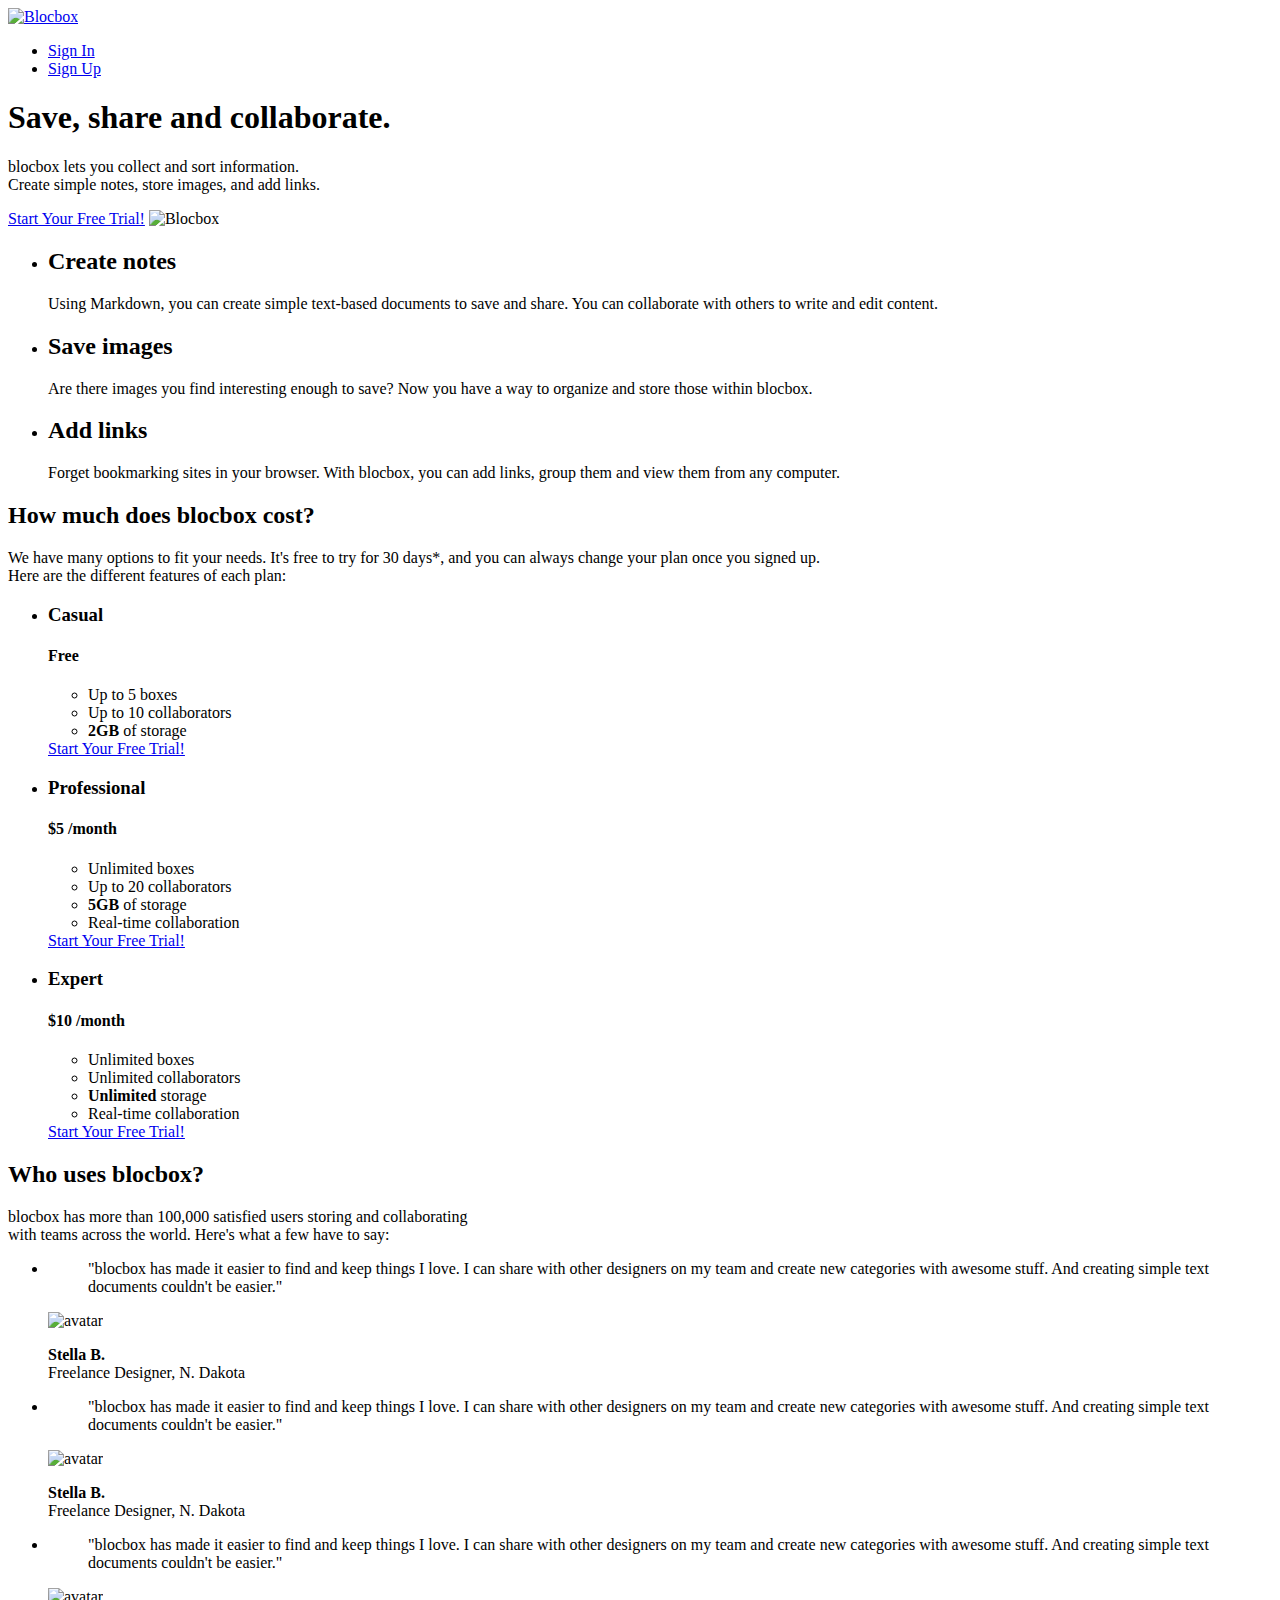
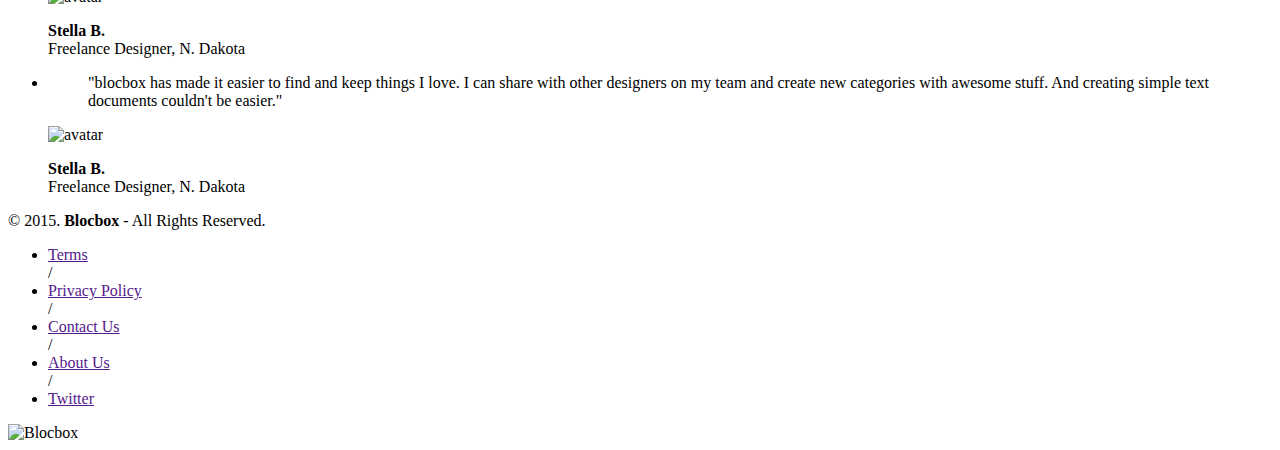
==== index.html @ ac89fcde "Checkpoint-28-completed" ====
<!DOCTYPE html>
 <html lang="en-us">
 <head>
   <meta http-equiv="X-UA-Compatible" content="IE=Edge">
   <meta name="viewport" content="width=device-width, initial-scale=1">
   <meta charset="UTF-8">
   <title>Save, share and collaborate | Blocbox</title>
  <!-- Google Fonts -->
  <link href='http://fonts.googleapis.com/css?family=Lato:300,400,700,300italic,400italic,700italic|Varela+Round' rel='stylesheet' type='text/css'>
 </head>
 <body>
<!-- Hero -->
 <header>
   <nav class="container">
     <div class="one-half">
       <a href="index.html" class="site-logo"><img src="images/site-logo.png" alt="Blocbox" /></a>
     </div>
     <div class="one-half">
       <ul>
         <li><a href="signin.html">Sign In</a></li>
         <li class="btn-outline"><a href="signup.html">Sign Up</a></li>
       </ul>
     </div>
   </nav>
   <div class="container hero">
     <h1>Save, share and collaborate.</h1>
     <p>blocbox lets you collect and sort information.<br/>Create simple notes, store images, and add links.</p>
     <a href="signup.html" class="btn">Start Your Free Trial!</a>
     <img src="images/dashboard.png" alt="Blocbox" />
   </div>
 </header>
 <main role="main">
   <!-- Benefits -->
   <section class="benefits">
     <ul class="container">
       <li class="one-third">
         <h2>Create notes</h2>
         <p>Using Markdown, you can create simple text-based documents to save and share. You can collaborate with others to write and edit content.</p>
       </li>
       <li class="one-third">
         <h2>Save images</h2>
         <p>Are there images you find interesting enough to save? Now you have a way to organize and store those within blocbox.</p>
       </li>
       <li class="one-third">
         <h2>Add links</h2>
         <p>Forget bookmarking sites in your browser. With blocbox, you can add links, group them and view them from any computer.</p>
       </li>
     </ul>
   </section>

 <!-- Pricing -->
 <section class="pricing">
   <div class="container">
     <h2>How much does blocbox cost?</h2>
     <p>We have many options to fit your needs. It's free to try for 30 days*, and you can always change your plan once you signed up. <br/>Here are the different features of each plan:</p>
   </div>
   <ul class="container">
     <li class="one-third">
       <div class="box">
         <h3>Casual</h3>
         <h4>Free</h4>
         <ul>
           <li>Up to 5 boxes</li>
           <li>Up to 10 collaborators</li>
           <li><strong>2GB</strong> of storage</li>
         </ul>
         <a href="signup.html" class="btn">Start Your Free Trial!</a>
       </div>
     </li>
  <li class="one-third">
      <div class="box middle">
        <h3>Professional</h3>
        <h4><span>$</span>5 <span class="month">/month</span></h4>
        <ul>
          <li>Unlimited boxes</li>
          <li>Up to 20 collaborators</li>
          <li><strong>5GB</strong> of storage</li>
          <li>Real-time collaboration</li>
        </ul>
        <a href="signup.html" class="btn">Start Your Free Trial!</a>
      </div>
    </li>
    <li class="one-third">
      <div class="box">
        <h3>Expert</h3>
        <h4><span>$</span>10 <span class="month">/month</span></h4>
        <ul>
          <li>Unlimited boxes</li>
          <li>Unlimited collaborators</li>
          <li><strong>Unlimited</strong> storage</li>
          <li>Real-time collaboration</li>
        </ul>
        <a href="signup.html" class="btn">Start Your Free Trial!</a>
      </div>
    </li>
   </ul>
 </section>
 <!-- Testimonials -->
 <section class="testimonials">
   <div class="container">
     <h2>Who uses blocbox?</h2>
     <p>blocbox has more than 100,000 satisfied users storing and collaborating<br/> with teams across the world. Here's what a few have to say:</p>
   </div>
   <ul class="container">
     <li class="one-fourth">
       <blockquote>"blocbox has made it easier to find and keep things I love. I can share with other designers on my team and create new categories with awesome stuff. And creating simple text documents couldn't be easier."
       </blockquote>
       <img src="https://s3.amazonaws.com/uifaces/faces/twitter/jsa/128.jpg" alt="avatar">
       <p class="name"><strong>Stella B.</strong><br/>Freelance Designer, N. Dakota</p>
     </li>  
 <li class="one-fourth">
    <blockquote>"blocbox has made it easier to find and keep things I love. I can share with other designers on my team and create new categories with awesome stuff. And creating simple text documents couldn't be easier."
    </blockquote>
    <img src="https://s3.amazonaws.com/uifaces/faces/twitter/jsa/128.jpg" alt="avatar">
    <p class="name"><strong>Stella B.</strong><br/>Freelance Designer, N. Dakota</p>
  </li>
  <li class="one-fourth">
    <blockquote>"blocbox has made it easier to find and keep things I love. I can share with other designers on my team and create new categories with awesome stuff. And creating simple text documents couldn't be easier."
    </blockquote>
    <img src="https://s3.amazonaws.com/uifaces/faces/twitter/jsa/128.jpg" alt="avatar">
    <p class="name"><strong>Stella B.</strong><br/>Freelance Designer, N. Dakota</p>
  </li>
  <li class="one-fourth">
    <blockquote>"blocbox has made it easier to find and keep things I love. I can share with other designers on my team and create new categories with awesome stuff. And creating simple text documents couldn't be easier."
    </blockquote>
    <img src="https://s3.amazonaws.com/uifaces/faces/twitter/jsa/128.jpg" alt="avatar">
    <p class="name"><strong>Stella B.</strong><br/>Freelance Designer, N. Dakota</p>
  </li>     
  </ul>
 </section>
 </main>

 <!-- Footer -->
 <footer>
   <div class="container footer-nav-block">
       <div class="left-footer-block one-third">
         <p class="copyright-block">&copy; 2015. <strong>Blocbox</strong> - All Rights Reserved.</p>
       </div>
       <nav class="link-block middle-footer-block one-third">
         <ul>
           <li><a href="">Terms</a></li> /
           <li><a href="">Privacy Policy</a></li> /
           <li><a href="">Contact Us</a></li> /
           <li><a href="">About Us</a></li> /
           <li><a href="">Twitter</a></li>
         </ul>
       </nav>
       <div class="right-footer-block one-third">
         <img class="logo" src="images/site-logo.png" alt="Blocbox" />
       </div>
   </div>
 </footer>
 </body>
 </html>
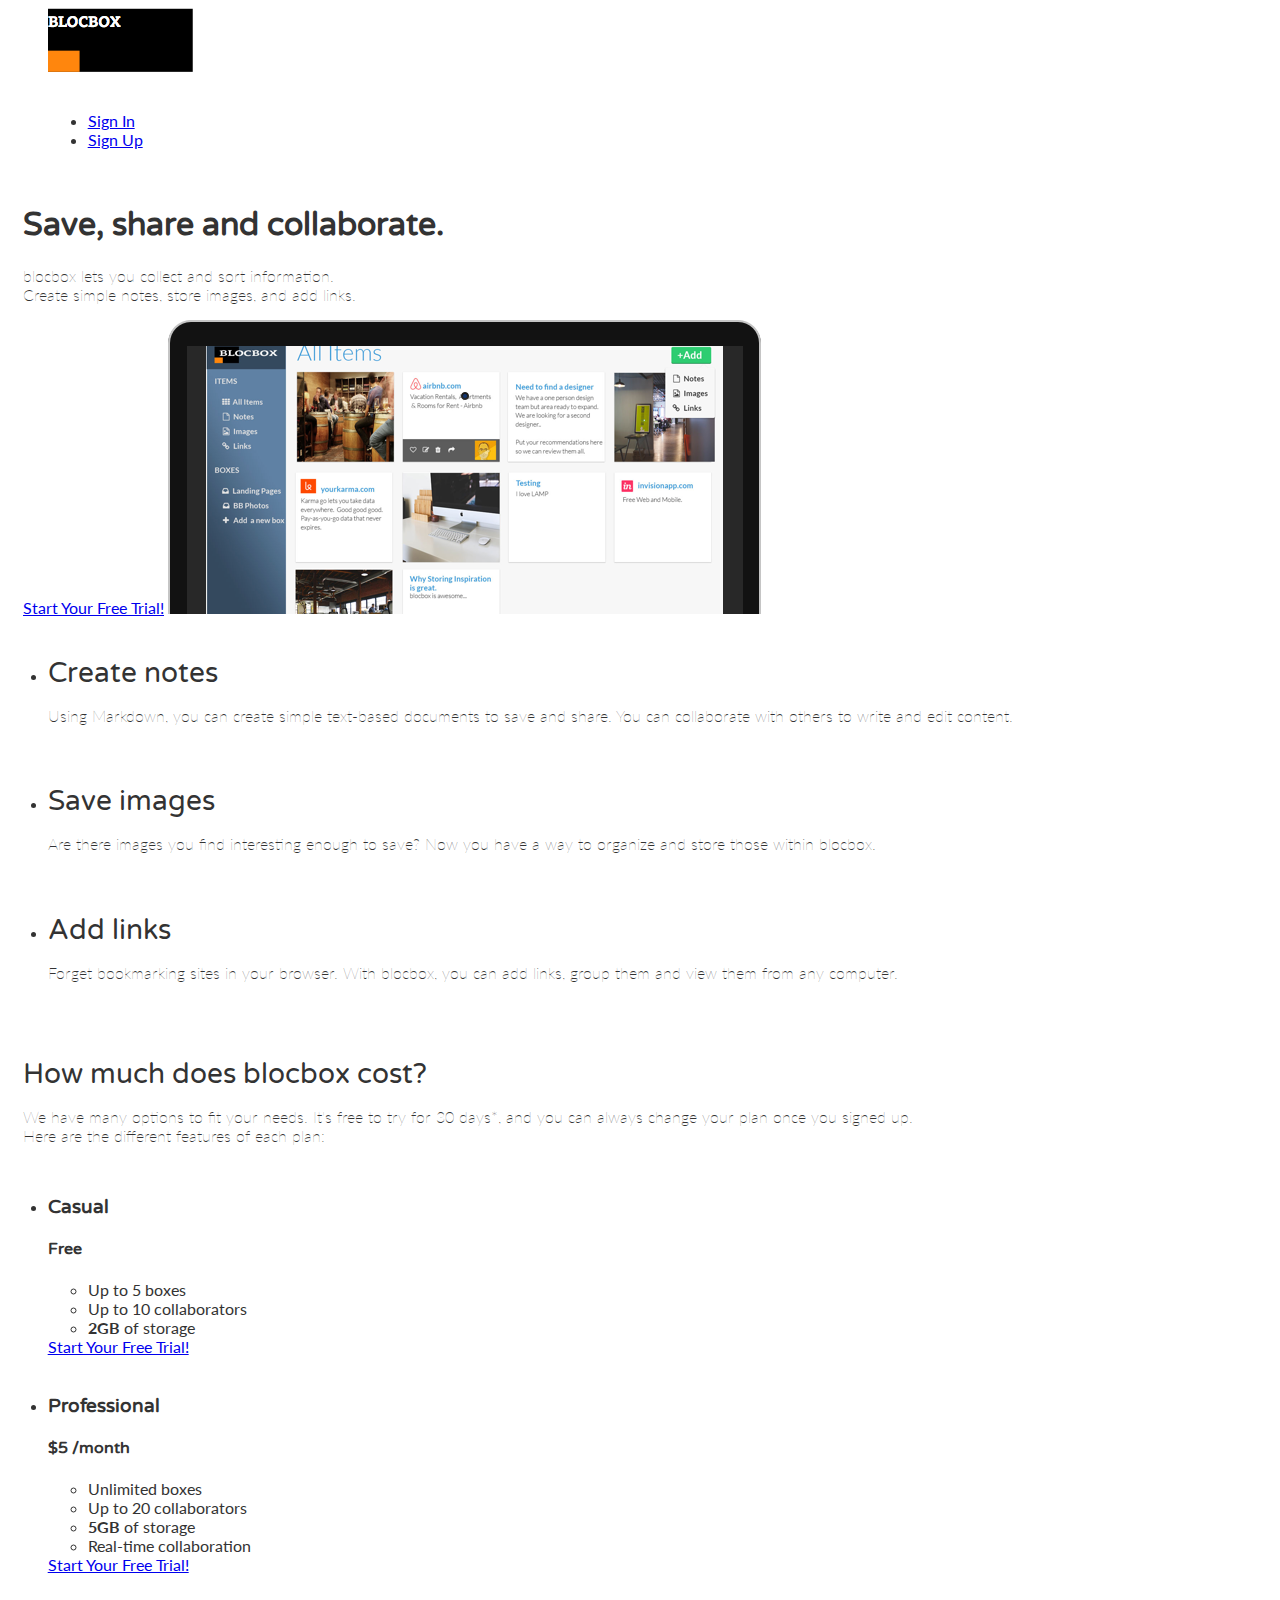
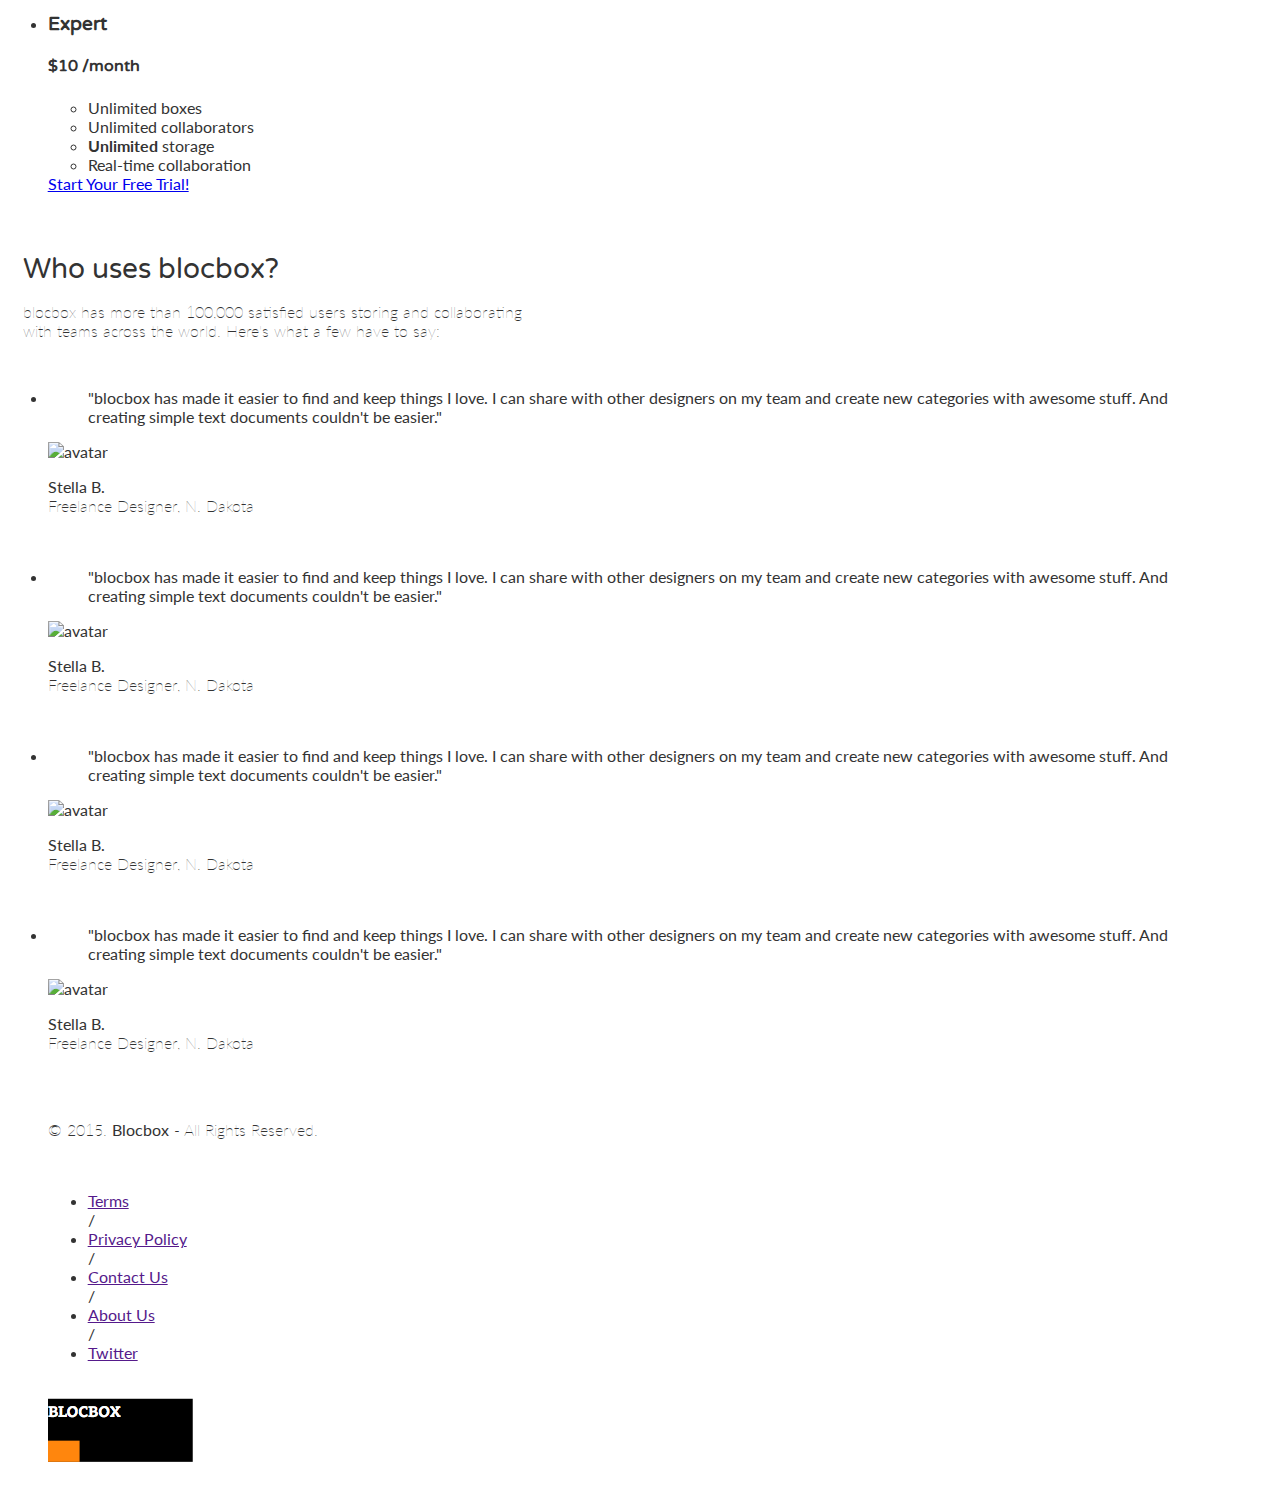
==== commit 5ef47eb7: "Assignment-29-completed" ====
--- a/index.html
+++ b/index.html
@@ -7,6 +7,12 @@
    <title>Save, share and collaborate | Blocbox</title>
   <!-- Google Fonts -->
   <link href='http://fonts.googleapis.com/css?family=Lato:300,400,700,300italic,400italic,700italic|Varela+Round' rel='stylesheet' type='text/css'>
+ 
+ <!-- CSS -->
+ <link rel="stylesheet" href="css/normalize.css">
+ <link rel="stylesheet" href="css/style.css">
+ <link rel="stylesheet" href="css/font-awesome.css">
+ 
  </head>
  <body>
 <!-- Hero -->
--- a/css/style.css
+++ b/css/style.css
@@ -0,0 +1,43 @@
+ html, body{
+   overflow-x: hidden;
+ }
+ body {
+   font-family: "Lato", Helvetica, Arial, sans-serif;
+   color:#333333;
+ }
+ h1, h2, h3, h4, h5, h6 {
+   font-family: "Varela Round", Helvetica, Arial, sans-serif;
+ }
+ h2 {
+   font-size:28px;
+   font-weight: normal;
+   margin-bottom: 5px;
+ }
+ p {
+   font-size:16px;
+   line-height: 19px;
+   font-weight: 100;
+ }
+ /* GRID */
+ .container {
+   margin-right: auto;
+   margin-left: auto;
+   padding-left: 15px;
+   padding-right: 15px;
+   position: relative;
+ }
+ .container:before,
+ .container:after {
+   content: " ";
+   display: table;
+ }
+ .container:after {
+   clear: both;
+ }
+ .one-half, .one-third, .one-fourth {
+   width:96%;
+   float:left;
+   position:relative;
+   min-height: 1px;
+   margin:0 2% 20px;
+ }
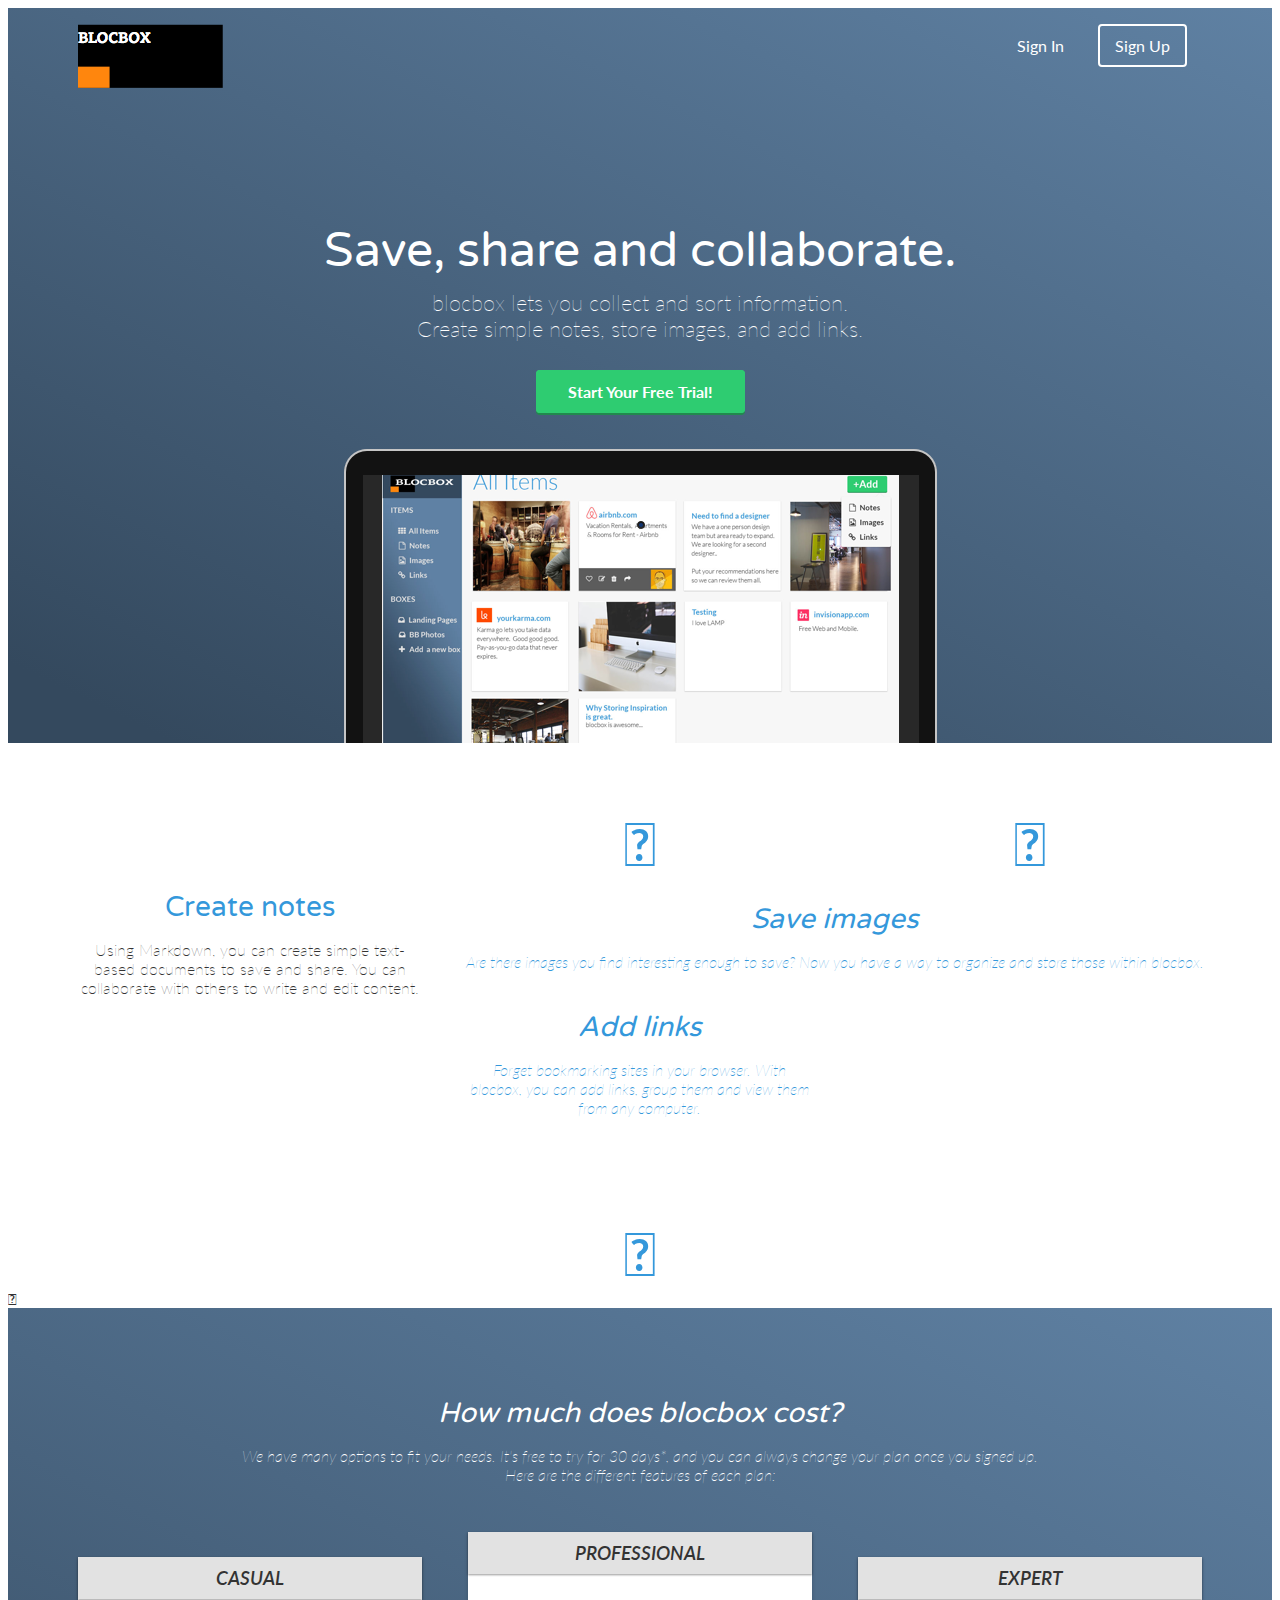
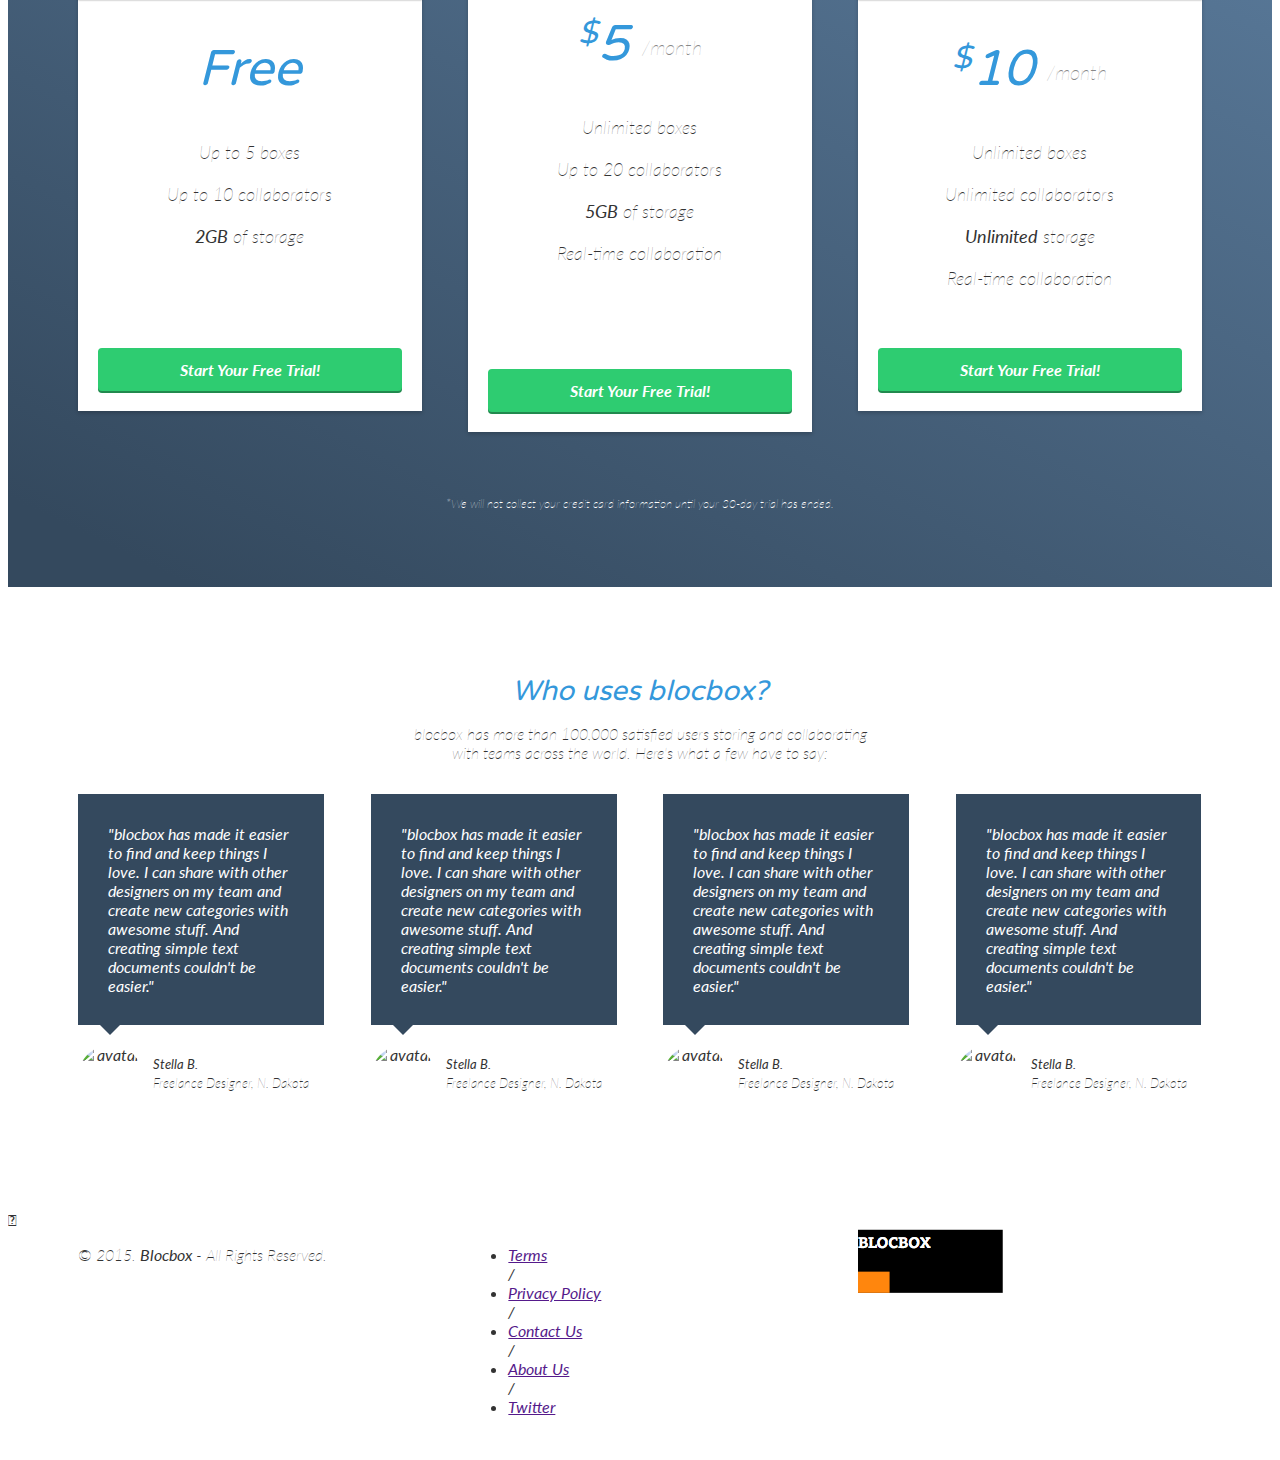
==== commit 3cc19f44: "Assignment-31-completed" ====
--- a/index.html
+++ b/index.html
@@ -40,14 +40,17 @@
    <section class="benefits">
      <ul class="container">
        <li class="one-third">
+	<i class="fa fa-file-o"></i>
          <h2>Create notes</h2>
          <p>Using Markdown, you can create simple text-based documents to save and share. You can collaborate with others to write and edit content.</p>
        </li>
        <li class="one-third">
+	<i class="fa-picture-o"></li>
          <h2>Save images</h2>
          <p>Are there images you find interesting enough to save? Now you have a way to organize and store those within blocbox.</p>
        </li>
        <li class="one-third">
+	<i class="one-third"></i>
          <h2>Add links</h2>
          <p>Forget bookmarking sites in your browser. With blocbox, you can add links, group them and view them from any computer.</p>
        </li>
@@ -100,6 +103,9 @@
       </div>
     </li>
    </ul>
+ <div class="container">
+   <p class="small">*We will not collect your credit card information until your 30-day trial has ended.</p>
+ </div>
  </section>
  <!-- Testimonials -->
  <section class="testimonials">
--- a/css/style.css
+++ b/css/style.css
@@ -17,6 +17,61 @@
    font-size:16px;
    line-height: 19px;
    font-weight: 100;
+ }
+ /* HEADER */
+ header {
+   color:#FFFFFF;
+   background: #34495E;
+   background-image: linear-gradient(206deg, #5F81A3 0%, #34495E 94%);
+ }
+ header nav {
+   padding:1em 0;
+ }
+ header nav ul {
+   display:inline;
+   text-align: right;
+   float:right;
+   margin:0;
+ }
+ header nav ul > li {
+   list-style-type: none;
+   display: inline-block;
+   margin:0 15px;
+ }
+ header nav ul > li.btn-outline {
+   padding:10px 15px;
+   border:2px solid #FFFFFF;
+   border-radius: 4px;
+ }
+ header nav ul > li.btn-outline:hover {
+   background:#FFFFFF;
+ }
+ header nav ul > li > a {
+   color:#FFFFFF;
+   text-decoration: none;
+ }
+ header nav ul > li.btn-outline:hover > a {
+   color:#34495E;
+ }
+header .hero {
+   text-align: center;
+   display:block;
+   position: relative;
+ }
+ header .hero h1 {
+   font-size:48px;
+   font-weight: normal;
+   margin:95px 0 0;
+ }
+ header .hero p {
+   font-size: 22px;
+   line-height: 26px;
+   font-weight: 100;
+   margin:10px 0 40px;
+ }
+ header .hero img {
+   display: block;
+   margin:3em auto 0;
  }
  /* GRID */
  .container {
@@ -41,3 +96,187 @@
    min-height: 1px;
    margin:0 2% 20px;
  }
+@media (min-width: 768px) {
+   .container {
+     width: 750px;
+   }
+ }
+ @media (min-width: 992px) {
+   .container {
+     width: 970px;
+   }
+   .one-half {
+     width:46%;
+   }
+   .one-third {
+     width:29.33333%;
+   }
+   .one-fourth {
+     width:21%;
+   }
+ }
+ @media (min-width: 1200px) {
+   .container {
+     width: 1170px;
+   }
+ }
+/* BUTTONS */
+ .btn {
+   border-radius: 4px;
+   color:#FFFFFF;
+   font-weight: 700;
+   text-decoration: none;
+   padding:10px 30px;
+   background: #2ECC71;
+   border: 2px solid #2ECC71;
+   box-shadow: 0px 2px 0px 0px #22894E;
+ }
+.benefits {
+   text-align: center;
+   display:block;
+   position:relative;
+ }
+ .benefits ul {
+   margin: 0 auto;
+   padding:4em 0;
+ }
+ .benefits ul li {
+   list-style-type: none;
+   display: inline-block;
+ }
+ .benefits i {
+   color:#3498DB;
+   font-size:60px;
+   margin:0;
+   vertical-align: middle;
+ }
+ .benefits h2 {
+   color:#3498DB;
+ }
+/* PRICING */
+ .pricing {
+   background: #34495E url("../images/background.png") top center no-repeat;
+   background: url("../images/background.png") top center no-repeat, linear-gradient(206deg, #5F81A3 0%, #34495E 94%);
+   background-size:cover;
+   text-align: center;
+   padding:4em 0;
+ }
+ .pricing h2, .pricing p {
+   color:#FFFFFF;
+ }
+ .pricing ul {
+   margin:0 auto;
+   padding:2em 0;
+ }
+ .pricing ul li {
+   list-style-type: none;
+ }
+
+ .box {
+   padding:0 15px 15px;
+   background: #FFFFFF;
+   box-shadow: 0px 2px 4px 0px rgba(0,0,0,0.20);
+   min-height: 439px;
+   position: relative;
+   margin-top: 25px;
+ }
+ .box.middle {
+   min-height: 485px;
+   margin-top:0px;
+ }
+ .box h3 {
+   font-family: "Lato", Helvetica, Arial, sans-serif;
+   font-weight: 600;
+   text-transform: uppercase;
+   background: #E2E2E2;
+   box-shadow: 0px 1px 2px 0px rgba(0,0,0,0.40);
+   left:0;
+   right:0;
+   top:0;
+   text-align: center;
+   margin:0 -15px 40px;
+   padding:10px 0;
+}
+.box h4 {
+   font-size:50px;
+   font-weight: normal;
+   margin:40px 0 10px;
+   color:#3498DB;
+ }
+ .box h4 span {
+   font-size:32px;
+   vertical-align: top;
+ }
+ .box h4 span.month {
+   font-family: "Lato", Helvetica, Arial, sans-serif;
+   font-weight: 100;
+   color:#888888;
+   font-size:20px;
+   vertical-align: middle;
+ }
+ .box ul li {
+   font-size:18px;
+   margin-bottom:20px;
+   font-weight: 100;
+ }
+.box .btn {
+   position:absolute;
+   bottom:20px;
+   left:20px;
+   right:20px;
+ }
+ .small {
+   font-size: 12px;
+   color: #FEFEFE;
+   line-height: 15px;
+   font-style:italic;
+ }
+ /* TESTIMONIALS */
+ .testimonials {
+   padding:4em 0;
+   text-align: center;
+ }
+ .testimonials h2 {
+   color:#3498DB;
+ }
+ .testimonials ul li {
+   list-style-type: none;
+ }
+ .testimonials blockquote {
+   color:#FFFFFF;
+   text-align: left;
+   font-style: italic;
+   background:#34495E;
+   position: relative;
+   padding:30px;
+   width:auto;
+   margin:0;
+ }
+ .testimonials blockquote:after {
+   top: 100%;
+   left: 13%;
+   border: solid transparent;
+   content: " ";
+   height: 0;
+   width: 0;
+   position: absolute;
+   pointer-events: none;
+   border-top-color: #34495E;
+   border-width: 10px;
+   margin-left: -10px;
+ }
+.testimonials img {
+   height: 65px;
+   width: 65px;
+   border-radius:50%;
+   float: left;
+   display: inline-block;
+   margin:20px 10px 0 0;
+ }
+ .testimonials p.name {
+   float: left;
+   display: inline-block;
+   text-align: left;
+   font-size:13px;
+   margin-top: 30px;
+ }
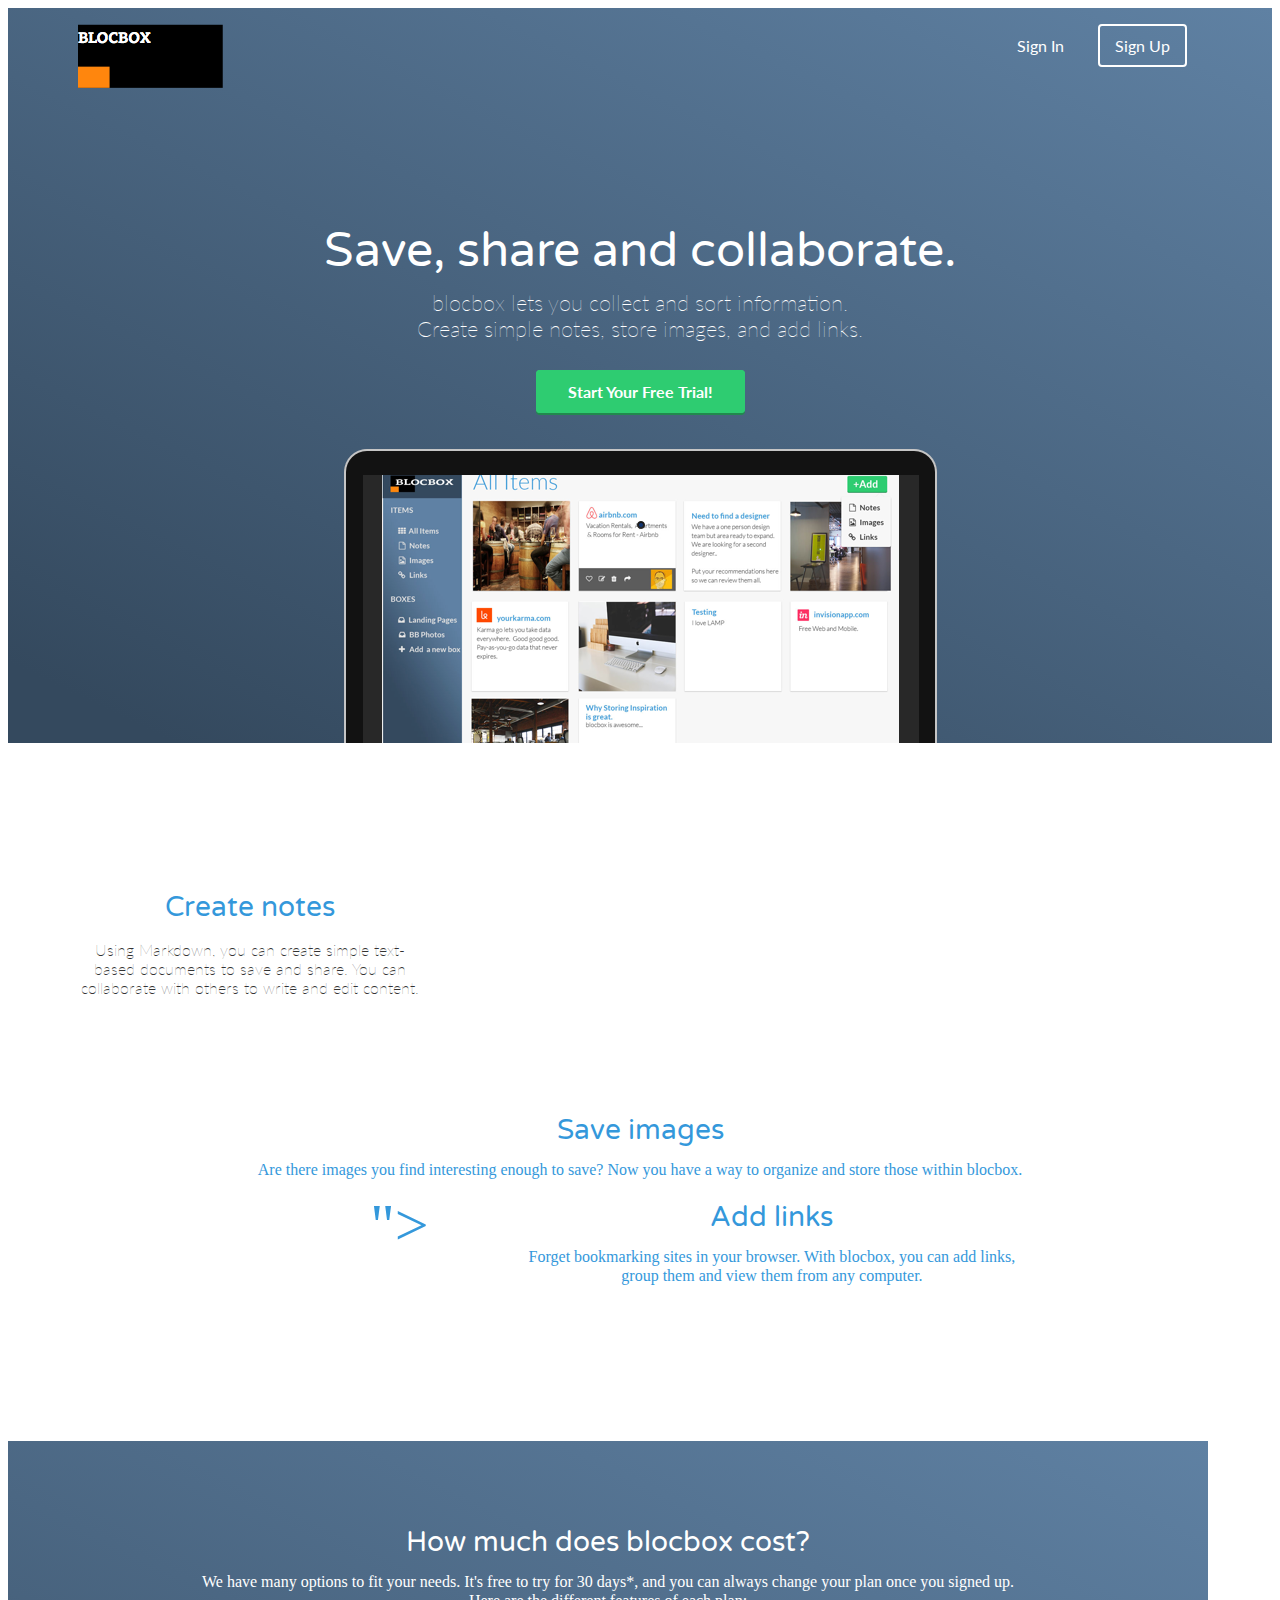
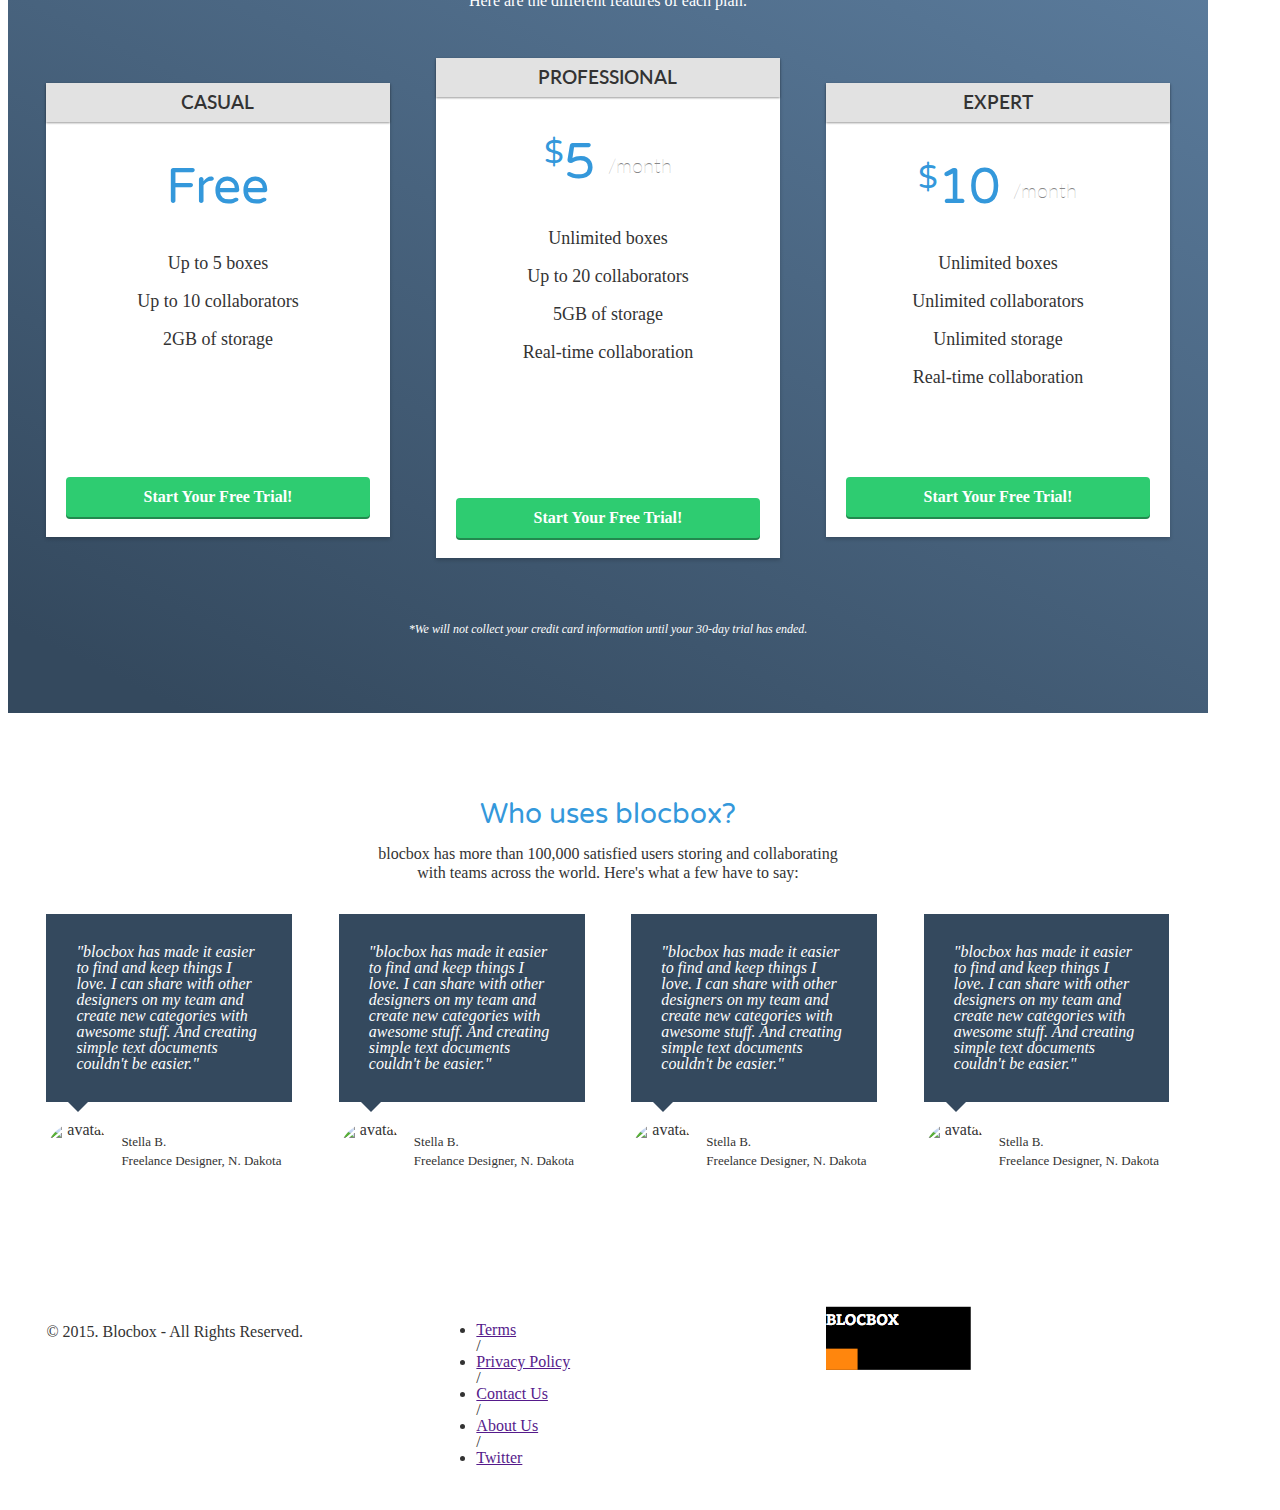
==== commit c333c099: "Assignment-31-completed" ====
--- a/index.html
+++ b/index.html
@@ -45,12 +45,12 @@
          <p>Using Markdown, you can create simple text-based documents to save and share. You can collaborate with others to write and edit content.</p>
        </li>
        <li class="one-third">
-	<i class="fa-picture-o"></li>
+	<i class="fa fa-picture-o"></li>
          <h2>Save images</h2>
          <p>Are there images you find interesting enough to save? Now you have a way to organize and store those within blocbox.</p>
        </li>
        <li class="one-third">
-	<i class="one-third"></i>
+	<i class="fa fa-link"></i>"></li>
          <h2>Add links</h2>
          <p>Forget bookmarking sites in your browser. With blocbox, you can add links, group them and view them from any computer.</p>
        </li>
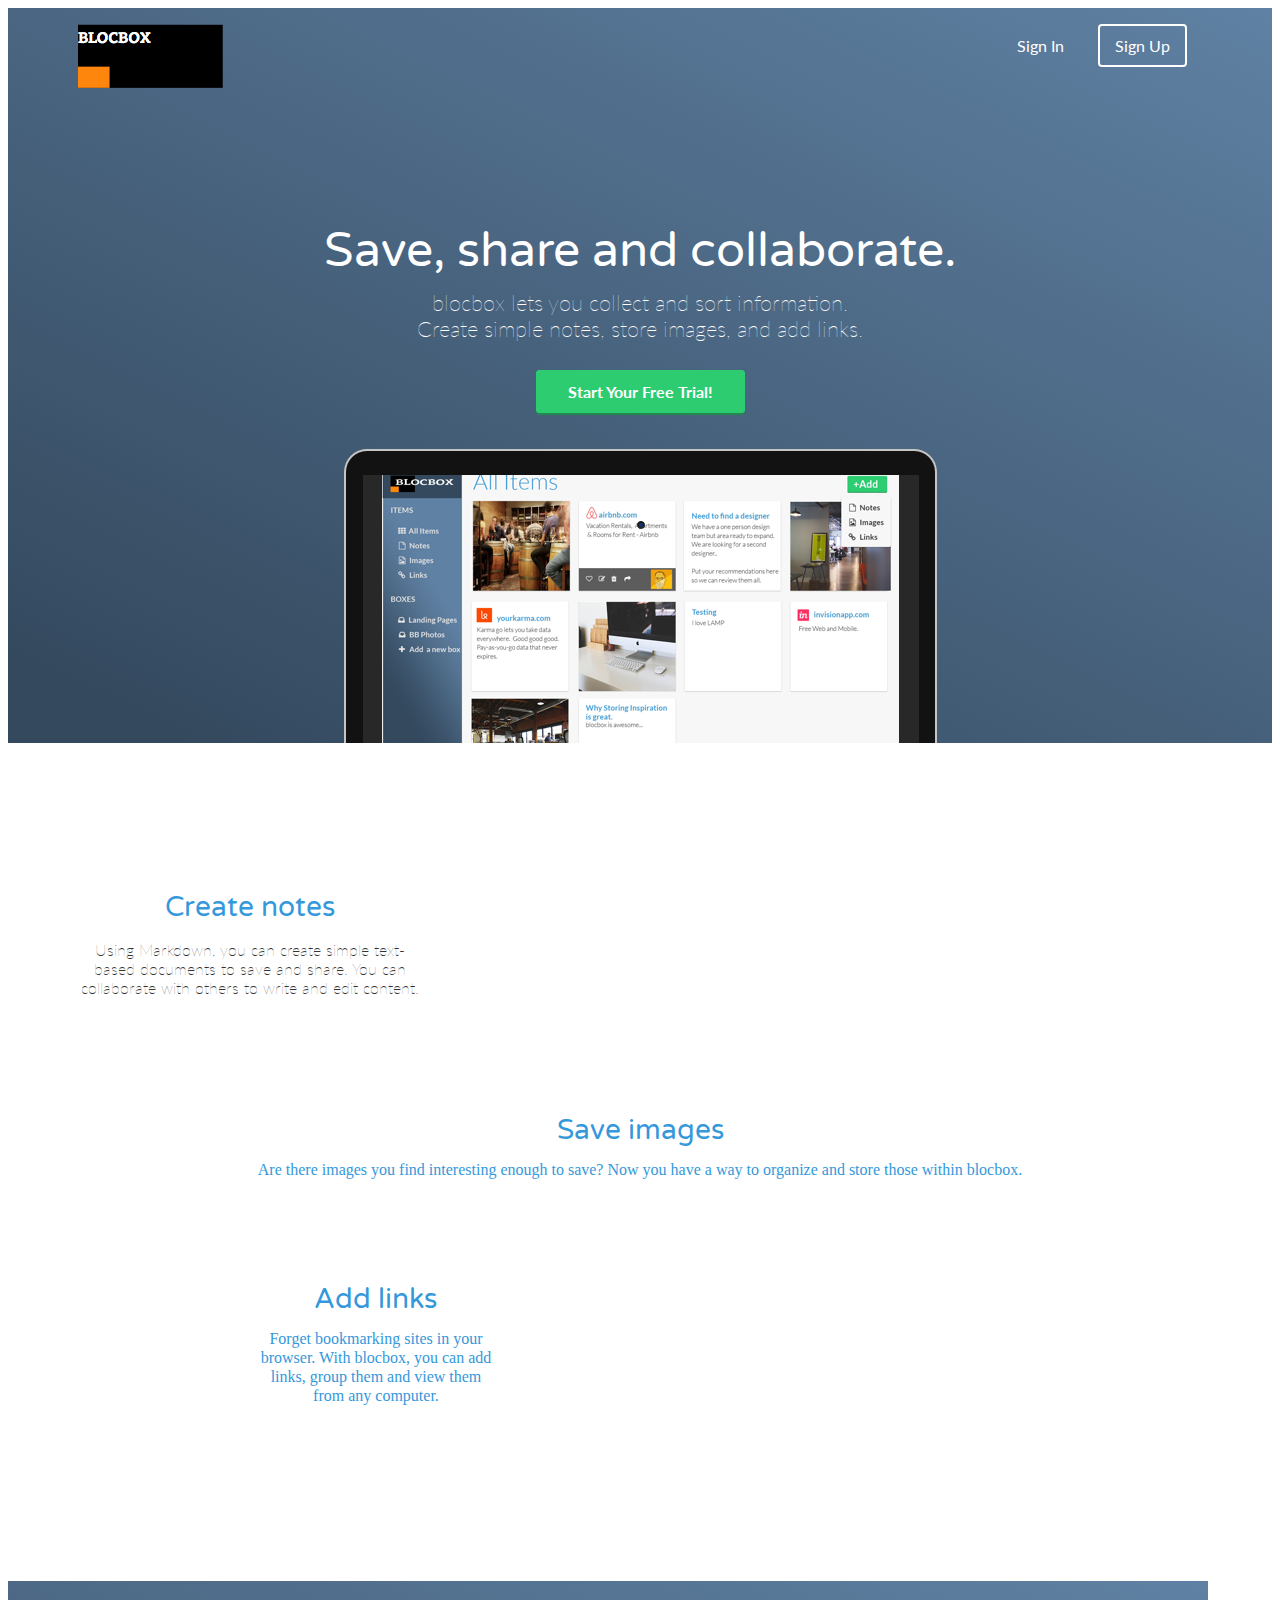
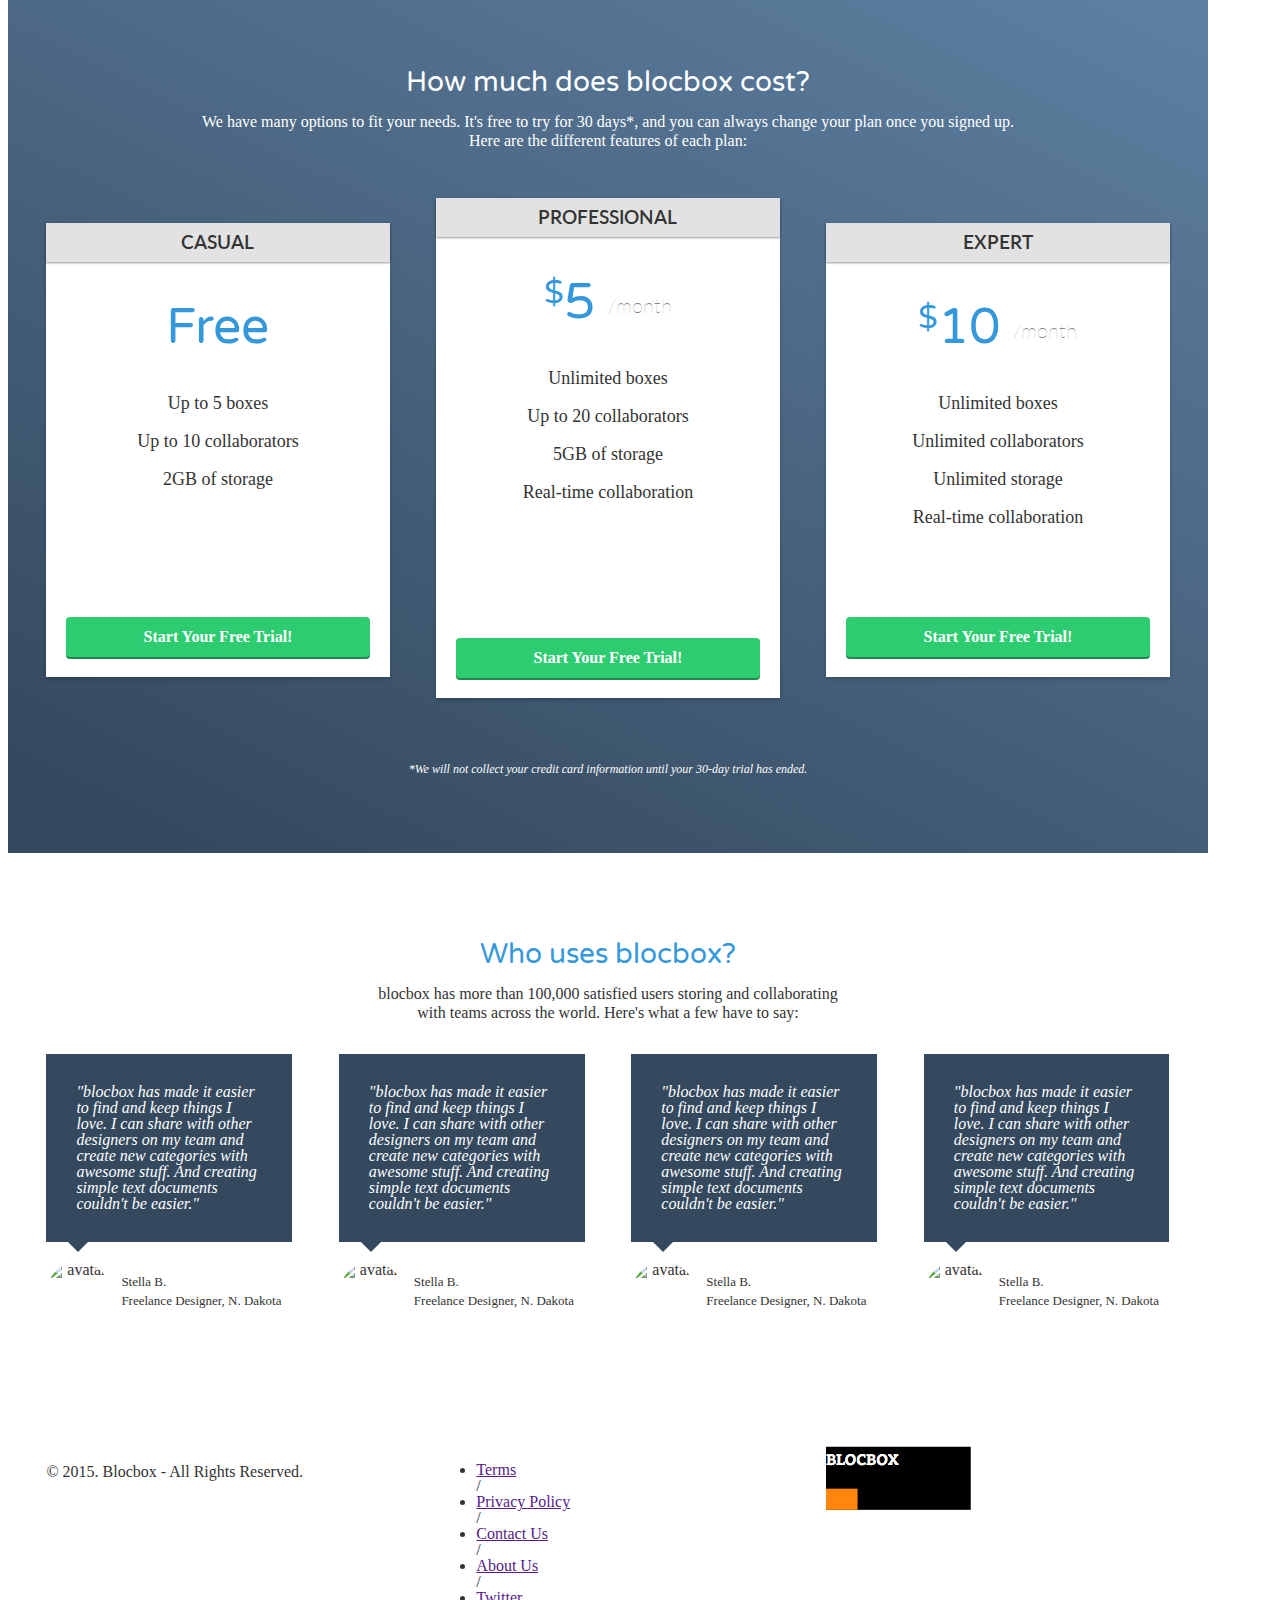
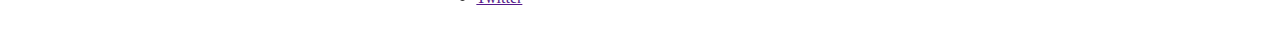
==== commit ed506555: "Assignment-31-completed" ====
--- a/index.html
+++ b/index.html
@@ -50,7 +50,7 @@
          <p>Are there images you find interesting enough to save? Now you have a way to organize and store those within blocbox.</p>
        </li>
        <li class="one-third">
-	<i class="fa fa-link"></i>"></li>
+	<i class="fa fa-link"></i>
          <h2>Add links</h2>
          <p>Forget bookmarking sites in your browser. With blocbox, you can add links, group them and view them from any computer.</p>
        </li>
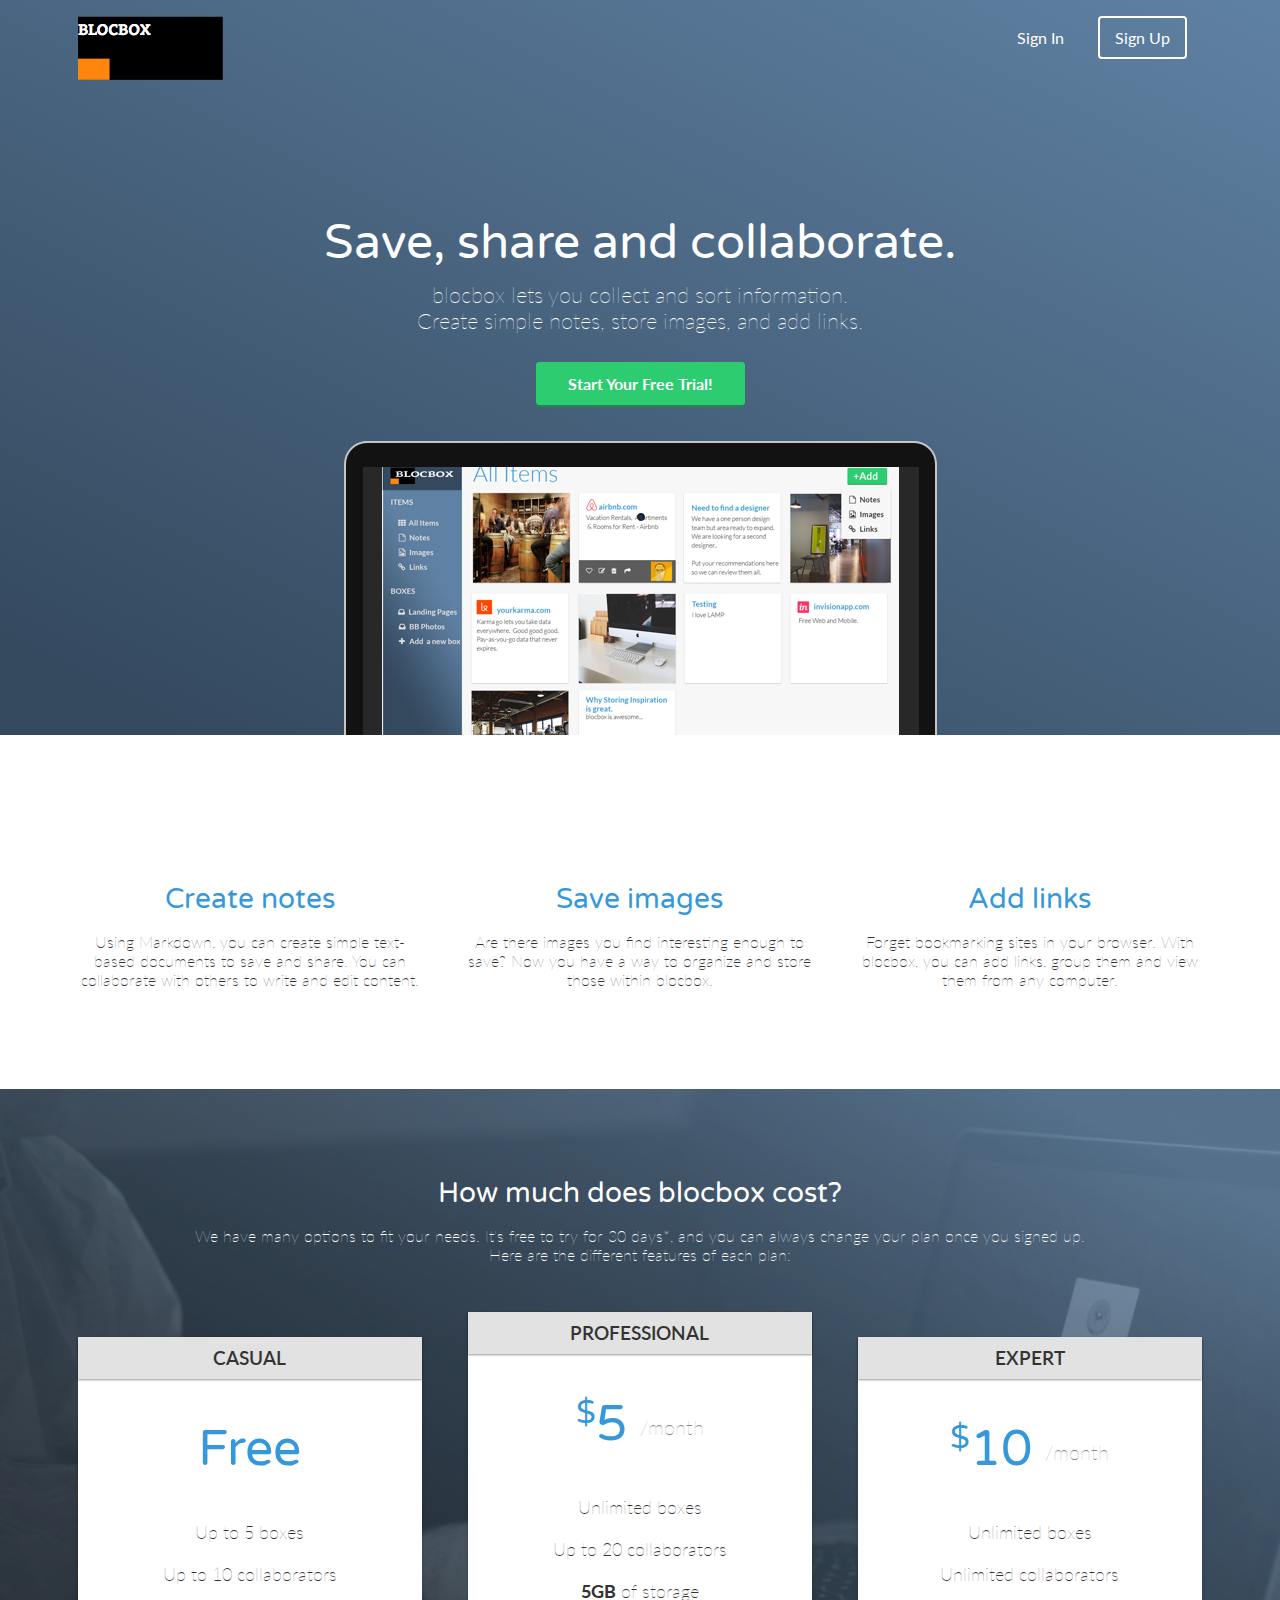
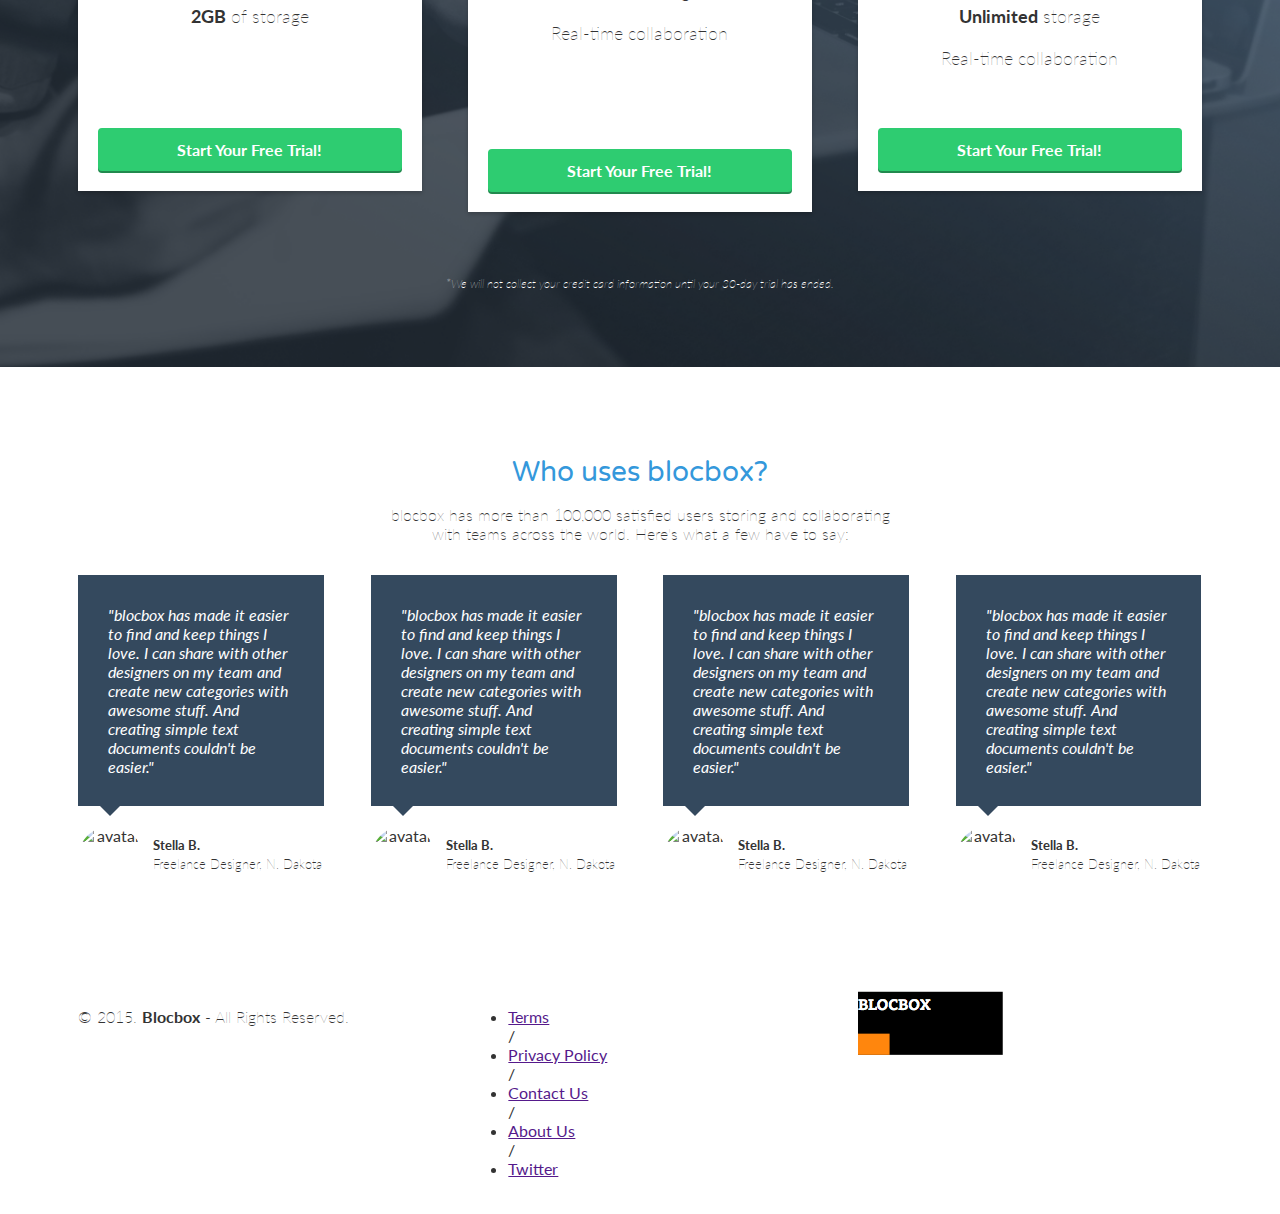
==== commit daeb9afe: "Assignment-31-completed" ====
--- a/index.html
+++ b/index.html
@@ -45,7 +45,7 @@
          <p>Using Markdown, you can create simple text-based documents to save and share. You can collaborate with others to write and edit content.</p>
        </li>
        <li class="one-third">
-	<i class="fa fa-picture-o"></li>
+	<i class="fa fa-picture-o"></i>
          <h2>Save images</h2>
          <p>Are there images you find interesting enough to save? Now you have a way to organize and store those within blocbox.</p>
        </li>
--- a/css/style.css
+++ b/css/style.css
@@ -131,6 +131,7 @@
    border: 2px solid #2ECC71;
    box-shadow: 0px 2px 0px 0px #22894E;
  }
+/* BENEFITS */
 .benefits {
    text-align: center;
    display:block;
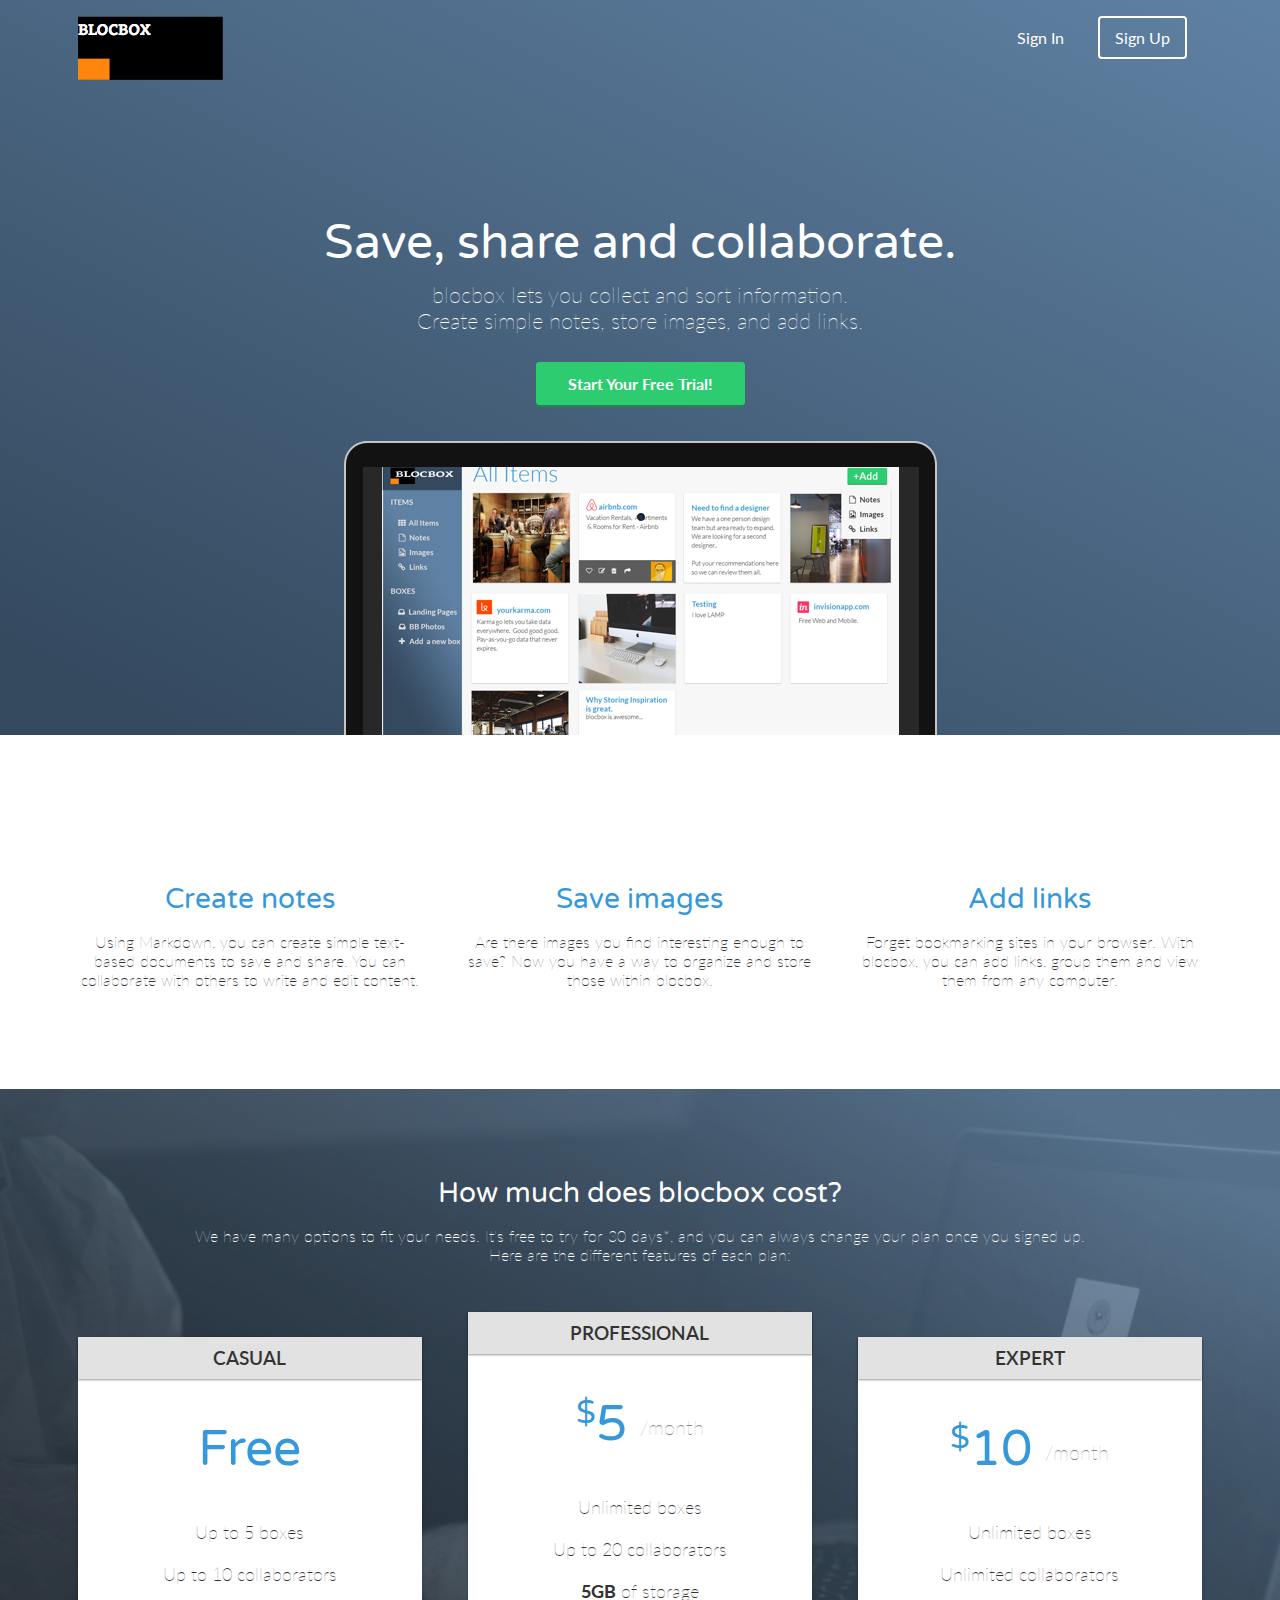
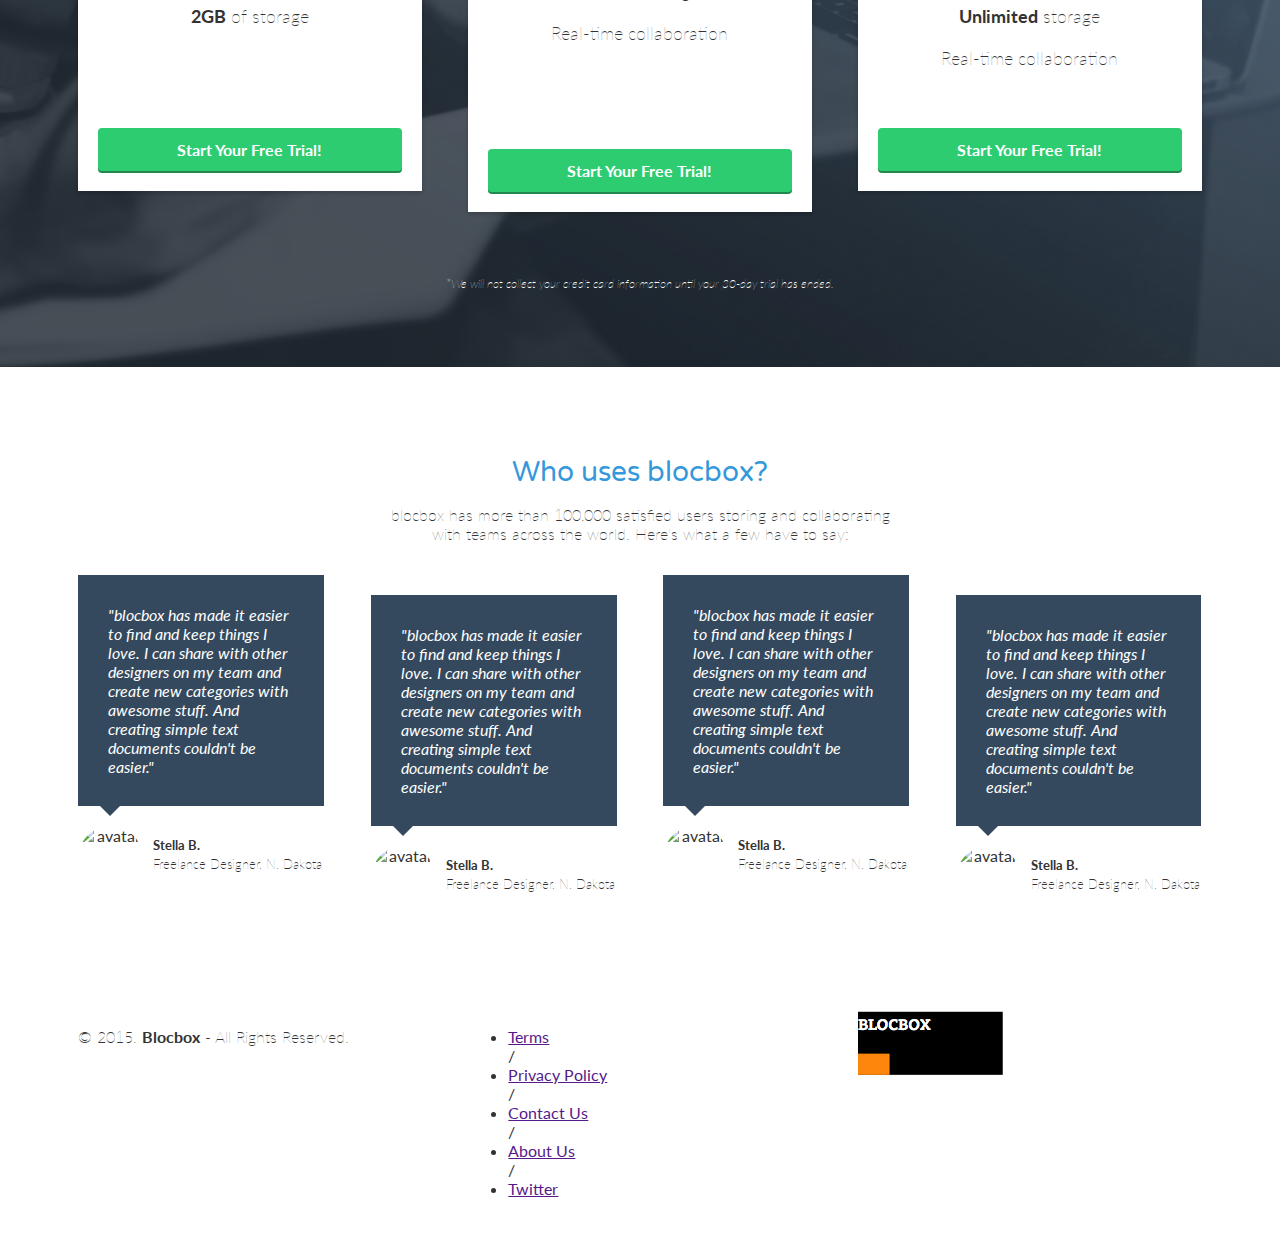
==== commit 81d36eb5: "Assignment-31-completed" ====
--- a/index.html
+++ b/index.html
@@ -120,7 +120,7 @@
        <img src="https://s3.amazonaws.com/uifaces/faces/twitter/jsa/128.jpg" alt="avatar">
        <p class="name"><strong>Stella B.</strong><br/>Freelance Designer, N. Dakota</p>
      </li>  
- <li class="one-fourth">
+ <li class="one-fourth one-fourth-plus-20">
     <blockquote>"blocbox has made it easier to find and keep things I love. I can share with other designers on my team and create new categories with awesome stuff. And creating simple text documents couldn't be easier."
     </blockquote>
     <img src="https://s3.amazonaws.com/uifaces/faces/twitter/jsa/128.jpg" alt="avatar">
@@ -132,7 +132,7 @@
     <img src="https://s3.amazonaws.com/uifaces/faces/twitter/jsa/128.jpg" alt="avatar">
     <p class="name"><strong>Stella B.</strong><br/>Freelance Designer, N. Dakota</p>
   </li>
-  <li class="one-fourth">
+  <li class="one-fourth one-fourth-plus-20">
     <blockquote>"blocbox has made it easier to find and keep things I love. I can share with other designers on my team and create new categories with awesome stuff. And creating simple text documents couldn't be easier."
     </blockquote>
     <img src="https://s3.amazonaws.com/uifaces/faces/twitter/jsa/128.jpg" alt="avatar">
--- a/css/style.css
+++ b/css/style.css
@@ -96,6 +96,10 @@
    min-height: 1px;
    margin:0 2% 20px;
  }
+.one-fourth-plus-20 {
+   margin-top: 20px;
+   
+}
 @media (min-width: 768px) {
    .container {
      width: 750px;
